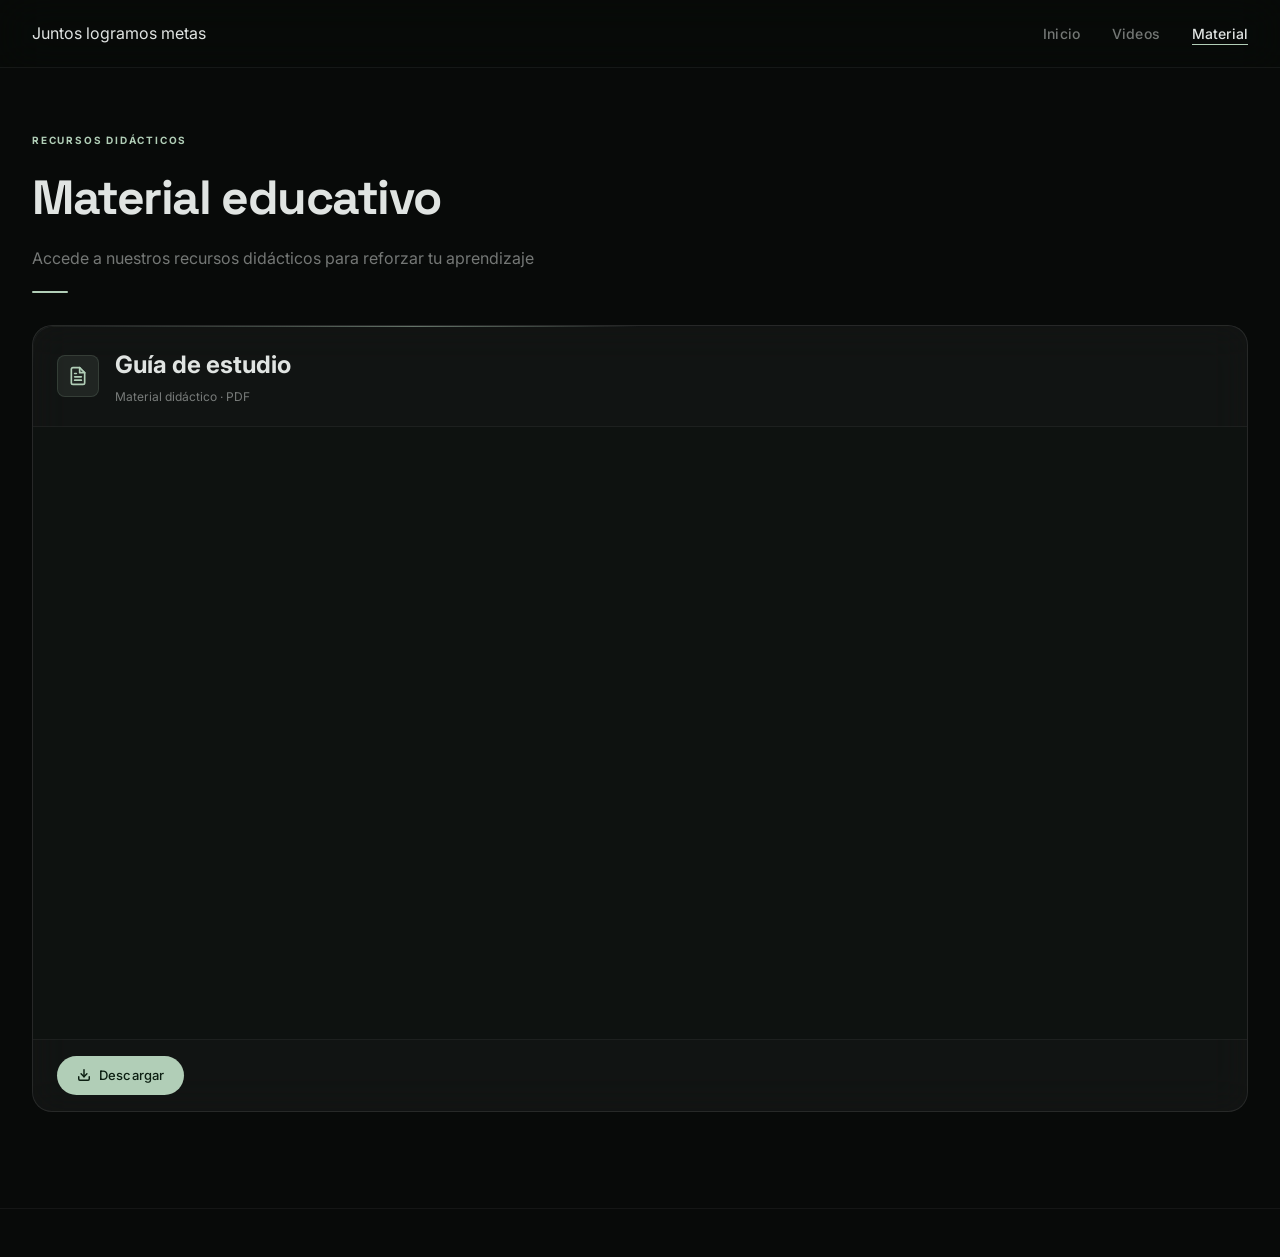
==== material.html @ 93a972b5 "Preliminary page design" ====
<!DOCTYPE html>
<html lang="es">
<head>
  <meta charset="UTF-8">
  <meta name="viewport" content="width=device-width, initial-scale=1.0">
  <title>Material — Juntos logramos metas</title>
  <meta name="description" content="Accede a nuestros recursos didácticos para reforzar tu aprendizaje.">
  <link rel="preconnect" href="https://fonts.googleapis.com">
  <link rel="preconnect" href="https://fonts.gstatic.com" crossorigin>
  <link href="https://fonts.googleapis.com/css2?family=Space+Grotesk:wght@400;500;600;700&family=Inter:wght@400;500;600&display=swap" rel="stylesheet">
  <link rel="stylesheet" href="styles.css">
</head>
<body>

  <!-- ===== NAV ===== -->
  <header>
    <nav class="nav" aria-label="Navegación principal">
      <p>Juntos logramos metas</p>
      <ul class="nav-links" role="list">
        <li><a href="index.html">Inicio</a></li>
        <li><a href="videos.html">Videos</a></li>
        <li><a href="material.html" class="active" aria-current="page">Material</a></li>
      </ul>
    </nav>
  </header>

  <main class="page-shell">

    <!-- Page header -->
    <div class="page-header-block">
      <span class="page-eyebrow">Recursos didácticos</span>
      <h1 class="page-title">Material educativo</h1>
      <p class="page-subtitle">
        Accede a nuestros recursos didácticos para reforzar tu aprendizaje
      </p>
      <div class="page-rule"></div>
    </div>

    <!-- PDF viewer -->
    <div class="material-layout">
      <div class="glass-card pdf-card">

        <div class="pdf-card-head">
          <div class="pdf-icon" aria-hidden="true">
            <svg viewBox="0 0 24 24">
              <path d="M14 2H6a2 2 0 0 0-2 2v16a2 2 0 0 0 2 2h12a2 2 0 0 0 2-2V8z"/>
              <polyline points="14 2 14 8 20 8"/>
              <line x1="16" y1="13" x2="8" y2="13"/>
              <line x1="16" y1="17" x2="8" y2="17"/>
              <polyline points="10 9 9 9 8 9"/>
            </svg>
          </div>
          <div class="pdf-card-head-info">
            <h2>Guía de estudio</h2>
            <p class="pdf-meta">Material didáctico · PDF</p>
          </div>
        </div>

        <div class="pdf-embed-box">
          <iframe
            class="pdf-embed"
            src="assets/material.pdf"
            title="Material educativo en PDF"
            aria-label="Guía de estudio en formato PDF"
          ></iframe>
          <div class="pdf-fallback" role="alert" aria-live="polite">
            <svg viewBox="0 0 24 24" fill="none" stroke="currentColor" stroke-width="1.5" stroke-linecap="round" stroke-linejoin="round" aria-hidden="true" width="40" height="40">
              <path d="M14 2H6a2 2 0 0 0-2 2v16a2 2 0 0 0 2 2h12a2 2 0 0 0 2-2V8z"/>
              <polyline points="14 2 14 8 20 8"/>
            </svg>
            <p>Tu navegador no puede mostrar este PDF en línea.</p>
            <a href="assets/material.pdf" class="btn btn-primary" download>
              <svg width="14" height="14" viewBox="0 0 24 24" fill="none" stroke="currentColor" stroke-width="2.5" stroke-linecap="round" stroke-linejoin="round" aria-hidden="true">
                <path d="M21 15v4a2 2 0 0 1-2 2H5a2 2 0 0 1-2-2v-4"/>
                <polyline points="7 10 12 15 17 10"/>
                <line x1="12" y1="15" x2="12" y2="3"/>
              </svg>
              Descargar PDF
            </a>
          </div>
        </div>

        <div class="pdf-actions">
          <a href="assets/material.pdf" class="btn btn-primary" download>
            <svg width="14" height="14" viewBox="0 0 24 24" fill="none" stroke="currentColor" stroke-width="2.5" stroke-linecap="round" stroke-linejoin="round" aria-hidden="true">
              <path d="M21 15v4a2 2 0 0 1-2 2H5a2 2 0 0 1-2-2v-4"/>
              <polyline points="7 10 12 15 17 10"/>
              <line x1="12" y1="15" x2="12" y2="3"/>
            </svg>
            Descargar
          </a>
        </div>

      </div>
    </div>

  </main>

  <!-- ===== FOOTER ===== -->
  <footer class="footer"></footer>

  <script src="script.js"></script>
</body>
</html>
---- styles.css ----
/* =====================================================
   Juntos logramos metas — Shared Design System
   Cinematic · Dark · Glassmorphism · Minimal
   ===================================================== */

/* ===== CUSTOM PROPERTIES ===== */
:root {
  /* Color tokens */
  --bg:                #080a09;
  --surface:           #0e1210;
  --surface-raised:    #141918;
  --primary:           #b1ceb7;
  --primary-glow:      rgba(177, 206, 183, 0.12);
  --primary-dim:       rgba(177, 206, 183, 0.55);
  --secondary:         #8ba892;
  --on-surface:        #e0e4e2;
  --on-surface-muted:  rgba(224, 228, 226, 0.5);

  /* Glass tokens */
  --glass-bg:          rgba(255, 255, 255, 0.042);
  --glass-bg-hover:    rgba(255, 255, 255, 0.075);
  --glass-border:      rgba(255, 255, 255, 0.09);
  --glass-border-top:  rgba(255, 255, 255, 0.16);

  /* Spacing (4-based scale) */
  --sp-1:  4px;
  --sp-2:  8px;
  --sp-3:  12px;
  --sp-4:  16px;
  --sp-5:  20px;
  --sp-6:  24px;
  --sp-8:  32px;
  --sp-10: 40px;
  --sp-12: 48px;
  --sp-16: 64px;
  --sp-20: 80px;
  --sp-24: 96px;

  /* Radius */
  --r-sm:   8px;
  --r-md:   14px;
  --r-lg:   20px;
  --r-xl:   28px;
  --r-full: 9999px;

  /* Typography */
  --font-head: 'Space Grotesk', system-ui, sans-serif;
  --font-body: 'Inter', system-ui, sans-serif;

  /* Motion */
  --ease-spring: cubic-bezier(0.34, 1.3, 0.64, 1);
  --ease-out:    cubic-bezier(0.22, 1, 0.36, 1);
  --ease-in-out: cubic-bezier(0.4, 0, 0.2, 1);
  --dur-xs:  100ms;
  --dur-sm:  180ms;
  --dur-md:  280ms;
  --dur-lg:  500ms;
  --dur-xl:  700ms;

  /* Z-index scale */
  --z-base:    0;
  --z-card:   10;
  --z-sticky: 40;
  --z-nav:   100;
}

/* ===== RESET ===== */
*, *::before, *::after {
  box-sizing: border-box;
  margin: 0;
  padding: 0;
}
html {
  scroll-behavior: smooth;
  -webkit-text-size-adjust: 100%;
}
body {
  background: var(--bg);
  color: var(--on-surface);
  font-family: var(--font-body);
  font-size: 16px;
  line-height: 1.6;
  -webkit-font-smoothing: antialiased;
  -moz-osx-font-smoothing: grayscale;
  overflow-x: hidden;
}
a { color: inherit; text-decoration: none; }
img, video { display: block; max-width: 100%; }
button { font: inherit; cursor: pointer; border: none; background: none; }

/* ===== NAV ===== */
.nav {
  position: fixed;
  inset: 0 0 auto;
  z-index: var(--z-nav);
  display: flex;
  align-items: center;
  justify-content: space-between;
  padding: 0 var(--sp-8);
  height: 68px;
  background: rgba(8, 10, 9, 0.4);
  backdrop-filter: blur(24px) saturate(1.6);
  -webkit-backdrop-filter: blur(24px) saturate(1.6);
  border-bottom: 1px solid rgba(255, 255, 255, 0.06);
  transition: background var(--dur-md) var(--ease-out),
              border-color var(--dur-md) var(--ease-out);
}
.nav.scrolled {
  background: rgba(8, 10, 9, 0.82);
  border-color: rgba(255, 255, 255, 0.09);
}
.nav-logo {
  font-family: var(--font-head);
  font-size: 17px;
  font-weight: 600;
  letter-spacing: -0.025em;
  color: var(--on-surface);
}
.nav-links {
  display: flex;
  gap: var(--sp-8);
  list-style: none;
}
.nav-links a {
  position: relative;
  font-size: 14px;
  font-weight: 500;
  letter-spacing: 0.01em;
  color: var(--on-surface-muted);
  transition: color var(--dur-sm) var(--ease-out);
  padding-bottom: 3px;
}
.nav-links a::after {
  content: '';
  position: absolute;
  bottom: 0;
  left: 0;
  width: 0;
  height: 1px;
  background: var(--primary);
  transition: width var(--dur-md) var(--ease-out);
}
.nav-links a:hover { color: var(--on-surface); }
.nav-links a.active { color: var(--on-surface); }
.nav-links a.active::after,
.nav-links a:hover::after { width: 100%; }

/* Mobile nav hamburger (hidden by default on desktop) */
.nav-hamburger {
  display: none;
  width: 44px;
  height: 44px;
  align-items: center;
  justify-content: center;
  color: var(--on-surface);
}

/* ===== GLASS CARD ===== */
.glass-card {
  position: relative;
  background: var(--glass-bg);
  backdrop-filter: blur(20px) saturate(1.4);
  -webkit-backdrop-filter: blur(20px) saturate(1.4);
  border: 1px solid var(--glass-border);
  border-top-color: var(--glass-border-top);
  border-left-color: rgba(255, 255, 255, 0.12);
  border-radius: var(--r-lg);
  isolation: isolate;
  overflow: hidden;
}

/* @property enables smooth CSS-only angle interpolation for the border glow */
@property --glow-angle {
  syntax: '<angle>';
  inherits: false;
  initial-value: 0deg;
}

/* Animated border glow — a soft highlight orbits the card edge */
.glass-card::after,
.flip-face::after {
  content: '';
  position: absolute;
  inset: 0;
  border-radius: inherit;
  pointer-events: none;
  z-index: 2;
  padding: 1px;
  background: conic-gradient(
    from var(--glow-angle) at 50% 50%,
    transparent 0deg,
    transparent 300deg,
    rgba(177, 206, 183, 0.28) 315deg,
    rgba(177, 206, 183, 0.52) 330deg,
    rgba(177, 206, 183, 0.28) 345deg,
    transparent 360deg
  );
  -webkit-mask:
    linear-gradient(#fff 0 0) content-box,
    linear-gradient(#fff 0 0);
  -webkit-mask-composite: xor;
  mask:
    linear-gradient(#fff 0 0) content-box,
    linear-gradient(#fff 0 0);
  mask-composite: exclude;
  animation: border-glow-spin var(--glow-dur, 8s) linear var(--glow-delay, 0s) infinite;
}

@keyframes border-glow-spin {
  to { --glow-angle: 360deg; }
}

/* ===== HERO SECTION ===== */
.hero {
  position: relative;
  height: 100dvh;
  min-height: 580px;
  display: flex;
  align-items: center;
  overflow: hidden;
}
.hero-video-wrap {
  position: absolute;
  inset: 0;
  z-index: 0;
  will-change: transform;
}
.hero-video {
  width: 100%;
  height: 100%;
  object-fit: cover;
  will-change: transform, opacity;
  transform-origin: center center;
}
/* Directional overlay: strong left fade for text legibility */
.hero-overlay {
  position: absolute;
  inset: 0;
  z-index: 1;
  background:
    linear-gradient(90deg,
      rgba(8, 10, 9, 0.92) 0%,
      rgba(8, 10, 9, 0.65) 40%,
      rgba(8, 10, 9, 0.20) 70%,
      rgba(8, 10, 9, 0.05) 100%
    ),
    linear-gradient(180deg,
      rgba(8, 10, 9, 0.0) 50%,
      rgba(8, 10, 9, 0.85) 100%
    );
  pointer-events: none;
}
/* Scroll-driven fog: this element's opacity is driven by JS */
.hero-fog-veil {
  position: absolute;
  inset: 0;
  z-index: 2;
  background: var(--bg);
  opacity: 0;
  pointer-events: none;
  transition: none; /* driven by JS rAF */
}
.hero-content {
  position: relative;
  z-index: 3;
  width: 100%;
  max-width: 1280px;
  margin: 0 auto;
  padding: 0 var(--sp-8);
}
.hero-eyebrow {
  display: inline-flex;
  align-items: center;
  gap: var(--sp-2);
  font-size: 11px;
  font-weight: 600;
  letter-spacing: 0.14em;
  text-transform: uppercase;
  color: var(--primary);
  margin-bottom: var(--sp-4);
  opacity: 0;
  transform: translateY(14px);
  animation: fade-up 0.75s var(--ease-out) 0.15s forwards;
}
.hero-eyebrow-line {
  display: block;
  width: 24px;
  height: 1px;
  background: var(--primary);
  flex-shrink: 0;
}
.hero-title {
  font-family: var(--font-head);
  font-size: clamp(38px, 5.5vw, 70px);
  font-weight: 700;
  letter-spacing: -0.035em;
  line-height: 1.07;
  color: var(--on-surface);
  max-width: 12ch;
  margin-bottom: var(--sp-5);
  opacity: 0;
  transform: translateY(18px);
  animation: fade-up 0.85s var(--ease-out) 0.3s forwards;
}
.hero-lead {
  font-size: clamp(15px, 1.35vw, 18px);
  line-height: 1.7;
  color: var(--on-surface-muted);
  max-width: 46ch;
  margin-bottom: 0;
  opacity: 0;
  transform: translateY(18px);
  animation: fade-up 0.85s var(--ease-out) 0.46s forwards;
}
.hero-scroll-indicator {
  position: absolute;
  bottom: var(--sp-10);
  left: 50%;
  transform: translateX(-50%);
  z-index: 3;
  display: flex;
  flex-direction: column;
  align-items: center;
  gap: var(--sp-2);
  opacity: 0;
  animation: fade-up 1s var(--ease-out) 1.1s forwards;
}
.hero-scroll-label {
  font-size: 9px;
  font-weight: 600;
  letter-spacing: 0.18em;
  text-transform: uppercase;
  color: var(--on-surface-muted);
}
.hero-scroll-line {
  width: 1px;
  height: 44px;
  background: linear-gradient(to bottom, var(--primary-dim), transparent);
  animation: scroll-breathe 2.2s ease-in-out 2s infinite;
}
@keyframes scroll-breathe {
  0%, 100% { opacity: 0.7; transform: scaleY(1); transform-origin: top; }
  50%       { opacity: 0.3; transform: scaleY(0.6); transform-origin: top; }
}

/* ===== FOG ENVIRONMENT (shared Mission+Vision + Values) ===== */
.fog-environment {
  position: relative;
  background: var(--bg);
  /* Subtle atmospheric glows */
  background-image:
    radial-gradient(ellipse 70% 50% at 8% 20%,  rgba(177,206,183, 0.055) 0%, transparent 55%),
    radial-gradient(ellipse 55% 45% at 92% 80%, rgba(177,206,183, 0.04)  0%, transparent 50%),
    radial-gradient(ellipse 40% 30% at 50% 50%, rgba(177,206,183, 0.025) 0%, transparent 60%);
}
/* Slow-drifting ambient mist */
.fog-environment::before {
  content: '';
  position: absolute;
  inset: -20% -10%;
  background:
    radial-gradient(ellipse 60% 40% at 30% 60%, rgba(177,206,183, 0.03) 0%, transparent 70%),
    radial-gradient(ellipse 50% 35% at 70% 30%, rgba(177,206,183, 0.025) 0%, transparent 65%);
  animation: fog-drift 18s ease-in-out infinite alternate;
  pointer-events: none;
  z-index: 0;
}
@keyframes fog-drift {
  0%   { transform: translate(0, 0) scale(1); }
  100% { transform: translate(2%, 1.5%) scale(1.04); }
}

/* ===== MISSION + VISION SECTION ===== */
.mv-section {
  position: relative;
  z-index: 1;
  padding: var(--sp-24) var(--sp-8) var(--sp-12);
  max-width: 1280px;
  margin: 0 auto;
}
.section-label {
  display: block;
  font-size: 10px;
  font-weight: 700;
  letter-spacing: 0.18em;
  text-transform: uppercase;
  color: var(--primary);
  margin-bottom: var(--sp-3);
}
.section-title {
  font-family: var(--font-head);
  font-size: clamp(26px, 3vw, 38px);
  font-weight: 700;
  letter-spacing: -0.028em;
  color: var(--on-surface);
  margin-bottom: var(--sp-8);
}
.section-rule {
  width: 36px;
  height: 2px;
  background: var(--primary);
  border-radius: var(--r-full);
  margin-bottom: var(--sp-8);
}
.mv-grid {
  display: grid;
  grid-template-columns: 1fr 1fr;
  gap: var(--sp-5);
}

/* ===== 3D FLIP CARD ===== */
.flip-card {
  perspective: 1100px;
  height: 300px;
}
.flip-inner {
  position: relative;
  width: 100%;
  height: 100%;
  transform-style: preserve-3d;
  transition: transform var(--dur-xl) var(--ease-spring);
  will-change: transform;
}
.flip-card:hover .flip-inner {
  transform: rotateY(180deg);
}
/* Touch fallback: tap to toggle */
.flip-card.flipped .flip-inner {
  transform: rotateY(180deg);
}
.flip-face {
  position: absolute;
  inset: 0;
  backface-visibility: hidden;
  -webkit-backface-visibility: hidden;
  border-radius: var(--r-lg);
  overflow: hidden;
  /* Glass styling */
  background: var(--glass-bg);
  backdrop-filter: blur(24px) saturate(1.4);
  -webkit-backdrop-filter: blur(24px) saturate(1.4);
  border: 1px solid var(--glass-border);
  border-top-color: var(--glass-border-top);
  border-left-color: rgba(255,255,255,0.12);
  isolation: isolate;
}
.flip-front {
  display: flex;
  flex-direction: column;
  align-items: center;
  justify-content: center;
  gap: var(--sp-4);
  padding: var(--sp-8);
  text-align: center;
}
.flip-back {
  transform: rotateY(180deg);
  display: flex;
  flex-direction: column;
  justify-content: center;
  padding: var(--sp-8) var(--sp-6);
  gap: var(--sp-3);
}
.flip-icon-ring {
  width: 60px;
  height: 60px;
  border-radius: var(--r-full);
  border: 1px solid rgba(177,206,183,0.25);
  background: rgba(177,206,183,0.08);
  display: flex;
  align-items: center;
  justify-content: center;
  flex-shrink: 0;
  transition: background var(--dur-md) var(--ease-out),
              border-color var(--dur-md) var(--ease-out);
}
.flip-card:hover .flip-icon-ring {
  background: rgba(177,206,183,0.14);
  border-color: rgba(177,206,183,0.4);
}
.flip-icon-ring svg {
  width: 24px;
  height: 24px;
  stroke: var(--primary);
  stroke-width: 1.7;
  fill: none;
  stroke-linecap: round;
  stroke-linejoin: round;
}
.flip-front-title {
  font-family: var(--font-head);
  font-size: 21px;
  font-weight: 600;
  letter-spacing: -0.022em;
  color: var(--on-surface);
}
.flip-hint {
  display: flex;
  align-items: center;
  gap: 5px;
  font-size: 10px;
  font-weight: 600;
  letter-spacing: 0.1em;
  text-transform: uppercase;
  color: var(--on-surface-muted);
  margin-top: var(--sp-1);
}
.flip-hint svg {
  width: 12px;
  height: 12px;
  stroke: var(--on-surface-muted);
  stroke-width: 2;
  fill: none;
  animation: hint-bounce 2.4s ease-in-out infinite;
}
@keyframes hint-bounce {
  0%, 100% { transform: translateX(0); }
  50%       { transform: translateX(3px); }
}
.flip-back-tag {
  font-size: 9px;
  font-weight: 700;
  letter-spacing: 0.15em;
  text-transform: uppercase;
  color: var(--primary);
}
.flip-back-title {
  font-family: var(--font-head);
  font-size: 19px;
  font-weight: 600;
  letter-spacing: -0.02em;
  color: var(--on-surface);
  line-height: 1.2;
}
.flip-back-text {
  font-size: 14px;
  line-height: 1.7;
  color: var(--on-surface-muted);
}

/* ===== VALUES SECTION ===== */
.values-section {
  position: relative;
  z-index: 1;
  padding: var(--sp-12) var(--sp-8) var(--sp-24);
  max-width: 1280px;
  margin: 0 auto;
}
.values-header {
  display: flex;
  align-items: center;
  gap: var(--sp-4);
  margin-bottom: var(--sp-8);
}
.values-header-rule {
  flex: 1;
  height: 1px;
  background: linear-gradient(to right, rgba(177,206,183,0.3), transparent);
}
.values-grid {
  display: grid;
  grid-template-columns: repeat(5, 1fr);
  gap: var(--sp-4);
}
.value-card {
  display: flex;
  flex-direction: column;
  align-items: center;
  justify-content: center;
  gap: var(--sp-3);
  padding: var(--sp-5) var(--sp-4);
  text-align: center;
  cursor: default;
  border-radius: var(--r-md);
  /* 3D magnetic transform applied via JS */
  transform-style: preserve-3d;
  will-change: transform;
  transition: transform var(--dur-md) var(--ease-out),
              box-shadow var(--dur-md) var(--ease-out);
}
.value-card:hover {
  box-shadow: 0 16px 48px rgba(0,0,0,0.55), 0 0 0 1px rgba(177,206,183,0.18) inset;
}
.value-icon {
  width: 48px;
  height: 48px;
  border-radius: var(--r-full);
  background: rgba(177,206,183,0.07);
  border: 1px solid rgba(177,206,183,0.12);
  display: flex;
  align-items: center;
  justify-content: center;
  transition: background var(--dur-md) var(--ease-out),
              border-color var(--dur-md) var(--ease-out),
              transform var(--dur-md) var(--ease-spring);
}
.value-card:hover .value-icon {
  background: rgba(177,206,183,0.14);
  border-color: rgba(177,206,183,0.3);
  transform: scale(1.12) translateZ(8px);
}
.value-icon svg {
  width: 20px;
  height: 20px;
  stroke: var(--primary);
  stroke-width: 1.8;
  fill: none;
  stroke-linecap: round;
  stroke-linejoin: round;
}
.value-label {
  font-size: 11px;
  font-weight: 600;
  letter-spacing: 0.08em;
  text-transform: uppercase;
  color: var(--on-surface-muted);
  transition: color var(--dur-sm) var(--ease-out);
}
.value-card:hover .value-label {
  color: var(--primary);
}

/* ===== FOOTER ===== */
.footer {
  position: relative;
  z-index: 1;
  border-top: 1px solid rgba(255,255,255,0.05);
  padding: var(--sp-6) var(--sp-8);
}
.footer-inner {
  max-width: 1280px;
  margin: 0 auto;
  display: flex;
  justify-content: space-between;
  align-items: center;
  gap: var(--sp-4);
  flex-wrap: wrap;
}
.footer-brand {
  font-family: var(--font-head);
  font-size: 15px;
  font-weight: 600;
  letter-spacing: -0.02em;
  color: var(--on-surface);
}
.footer-copy {
  font-size: 12px;
  color: var(--on-surface-muted);
}

/* ===== PAGE LAYOUT (videos + material) ===== */
.page-shell {
  padding-top: 68px;
  min-height: 100dvh;
}
.page-header-block {
  padding: var(--sp-16) var(--sp-8) var(--sp-8);
  max-width: 1280px;
  margin: 0 auto;
}
.page-eyebrow {
  display: block;
  font-size: 10px;
  font-weight: 700;
  letter-spacing: 0.18em;
  text-transform: uppercase;
  color: var(--primary);
  margin-bottom: var(--sp-3);
}
.page-title {
  font-family: var(--font-head);
  font-size: clamp(30px, 4vw, 48px);
  font-weight: 700;
  letter-spacing: -0.03em;
  color: var(--on-surface);
  margin-bottom: var(--sp-2);
}
.page-subtitle {
  font-size: 16px;
  line-height: 1.65;
  color: var(--on-surface-muted);
  max-width: 52ch;
}
.page-rule {
  width: 36px;
  height: 2px;
  background: var(--primary);
  border-radius: var(--r-full);
  margin-top: var(--sp-5);
}

/* ===== VIDEOS GRID ===== */
.videos-grid {
  display: grid;
  grid-template-columns: repeat(auto-fill, minmax(300px, 1fr));
  gap: var(--sp-5);
  padding: 0 var(--sp-8) var(--sp-24);
  max-width: 1280px;
  margin: 0 auto;
}
.video-card {
  display: flex;
  flex-direction: column;
  border-radius: var(--r-md);
  overflow: hidden;
  border: 1px solid var(--glass-border);
  background: var(--glass-bg);
  /* Reveal + hover transitions share the same declaration */
  transition:
    opacity  0.52s var(--ease-out) var(--reveal-delay, 0ms),
    transform var(--dur-md) var(--ease-out) var(--reveal-delay, 0ms),
    box-shadow var(--dur-md) var(--ease-out),
    border-color var(--dur-md) var(--ease-out);
  /* Scroll reveal start state */
  opacity: 0;
  transform: translateY(20px);
}
.video-card.visible {
  opacity: 1;
  transform: translateY(0);
  --reveal-delay: 0ms; /* reset after reveal so hover is instant */
}
.video-card:hover {
  transform: translateY(-5px);
  box-shadow: 0 24px 64px rgba(0,0,0,0.55);
  border-color: rgba(255,255,255,0.14);
}
.video-frame {
  aspect-ratio: 16 / 9;
  background: var(--surface-raised);
  overflow: hidden;
  flex-shrink: 0;
}
.video-frame iframe {
  width: 100%;
  height: 100%;
  border: none;
  display: block;
}
.video-body {
  padding: var(--sp-4) var(--sp-5) var(--sp-5);
  display: flex;
  flex-direction: column;
  gap: 6px;
  border-top: 1px solid rgba(255,255,255,0.05);
}
.video-body h3 {
  font-family: var(--font-head);
  font-size: 15px;
  font-weight: 600;
  letter-spacing: -0.015em;
  color: var(--on-surface);
  line-height: 1.3;
}
.video-body p {
  font-size: 13px;
  line-height: 1.6;
  color: var(--on-surface-muted);
}

/* ===== MATERIAL / PDF ===== */
.material-layout {
  padding: 0 var(--sp-8) var(--sp-24);
  max-width: 1280px;
  margin: 0 auto;
}
.pdf-card {
  border-radius: var(--r-lg);
  overflow: hidden;
  border: 1px solid var(--glass-border);
  background: var(--glass-bg);
}
.pdf-card-head {
  display: flex;
  align-items: center;
  gap: var(--sp-4);
  padding: var(--sp-5) var(--sp-6);
  border-bottom: 1px solid rgba(255,255,255,0.05);
}
.pdf-icon {
  width: 42px;
  height: 42px;
  border-radius: var(--r-sm);
  background: rgba(177,206,183,0.09);
  border: 1px solid rgba(177,206,183,0.15);
  display: flex;
  align-items: center;
  justify-content: center;
  flex-shrink: 0;
}
.pdf-icon svg {
  width: 20px;
  height: 20px;
  stroke: var(--primary);
  stroke-width: 2;
  fill: none;
  stroke-linecap: round;
  stroke-linejoin: round;
}
.pdf-card-head-info h3 {
  font-family: var(--font-head);
  font-size: 17px;
  font-weight: 600;
  letter-spacing: -0.015em;
  color: var(--on-surface);
}
.pdf-meta {
  font-size: 12px;
  color: var(--on-surface-muted);
  margin-top: 2px;
}
.pdf-embed-box {
  position: relative;
  height: 68vh;
  min-height: 380px;
  background: var(--surface);
}
.pdf-embed {
  width: 100%;
  height: 100%;
  border: none;
  display: block;
}
.pdf-fallback {
  display: none;
  position: absolute;
  inset: 0;
  flex-direction: column;
  align-items: center;
  justify-content: center;
  gap: var(--sp-4);
  padding: var(--sp-8);
  text-align: center;
  background: var(--surface);
}
.pdf-fallback.visible { display: flex; }
.pdf-fallback p {
  font-size: 15px;
  color: var(--on-surface-muted);
  max-width: 28ch;
}
.pdf-actions {
  display: flex;
  gap: var(--sp-3);
  padding: var(--sp-4) var(--sp-6);
  border-top: 1px solid rgba(255,255,255,0.05);
  flex-wrap: wrap;
}

/* ===== BUTTONS ===== */
.btn {
  display: inline-flex;
  align-items: center;
  gap: var(--sp-2);
  padding: 9px 20px;
  border-radius: var(--r-full);
  font-family: var(--font-body);
  font-size: 13px;
  font-weight: 500;
  letter-spacing: 0.01em;
  cursor: pointer;
  border: none;
  position: relative;
  overflow: hidden;
  transition: transform var(--dur-sm) var(--ease-out),
              box-shadow var(--dur-sm) var(--ease-out),
              background var(--dur-sm) var(--ease-out);
}
.btn-primary {
  background: var(--primary);
  color: #0c1f12;
}
.btn-primary:hover {
  background: #c5ddc9;
  transform: translateY(-1px);
  box-shadow: 0 8px 28px rgba(177,206,183,0.28);
}
.btn-outline {
  background: transparent;
  color: var(--on-surface);
  border: 1px solid var(--glass-border);
}
.btn-outline:hover {
  background: var(--glass-bg);
  border-color: rgba(255,255,255,0.18);
}

/* ===== SCROLL REVEAL ===== */
.reveal {
  opacity: 0;
  transform: translateY(22px);
  transition: opacity 0.6s var(--ease-out), transform 0.6s var(--ease-out);
}
.reveal.visible {
  opacity: 1;
  transform: translateY(0);
}

/* ===== KEYFRAMES ===== */
@keyframes fade-up {
  to { opacity: 1; transform: translateY(0); }
}

/* ===== REDUCED MOTION ===== */
@media (prefers-reduced-motion: reduce) {
  *, *::before, *::after {
    animation-duration: 0.01ms !important;
    animation-iteration-count: 1 !important;
    transition-duration: 0.01ms !important;
  }
  .hero-eyebrow,
  .hero-title,
  .hero-lead,
  .hero-scroll-indicator { opacity: 1; transform: none; }
  .reveal, .video-card { opacity: 1; transform: none; }
  .flip-card:hover .flip-inner { transform: none; }
}

/* ===== RESPONSIVE ===== */
@media (max-width: 1024px) {
  .values-grid { grid-template-columns: repeat(3, 1fr); }
}
@media (max-width: 768px) {
  .nav { padding: 0 var(--sp-4); }
  .nav-links { gap: var(--sp-6); }
  .hero-content { padding: 0 var(--sp-4); }
  .mv-section { padding: var(--sp-16) var(--sp-4) var(--sp-8); }
  .mv-grid { grid-template-columns: 1fr; }
  .flip-card { height: 280px; }
  .values-section { padding: var(--sp-8) var(--sp-4) var(--sp-16); }
  .values-grid { grid-template-columns: repeat(2, 1fr); }
  .value-card:last-child { grid-column: span 2; }
  .footer { padding: var(--sp-5) var(--sp-4); }
  .page-header-block { padding: var(--sp-12) var(--sp-4) var(--sp-6); }
  .videos-grid { padding: 0 var(--sp-4) var(--sp-16); gap: var(--sp-4); }
  .material-layout { padding: 0 var(--sp-4) var(--sp-16); }
}
@media (max-width: 480px) {
  .nav-links { gap: var(--sp-5); }
  .nav-links a { font-size: 13px; }
  .hero-title { max-width: none; }
  .values-grid { grid-template-columns: repeat(2, 1fr); }
}
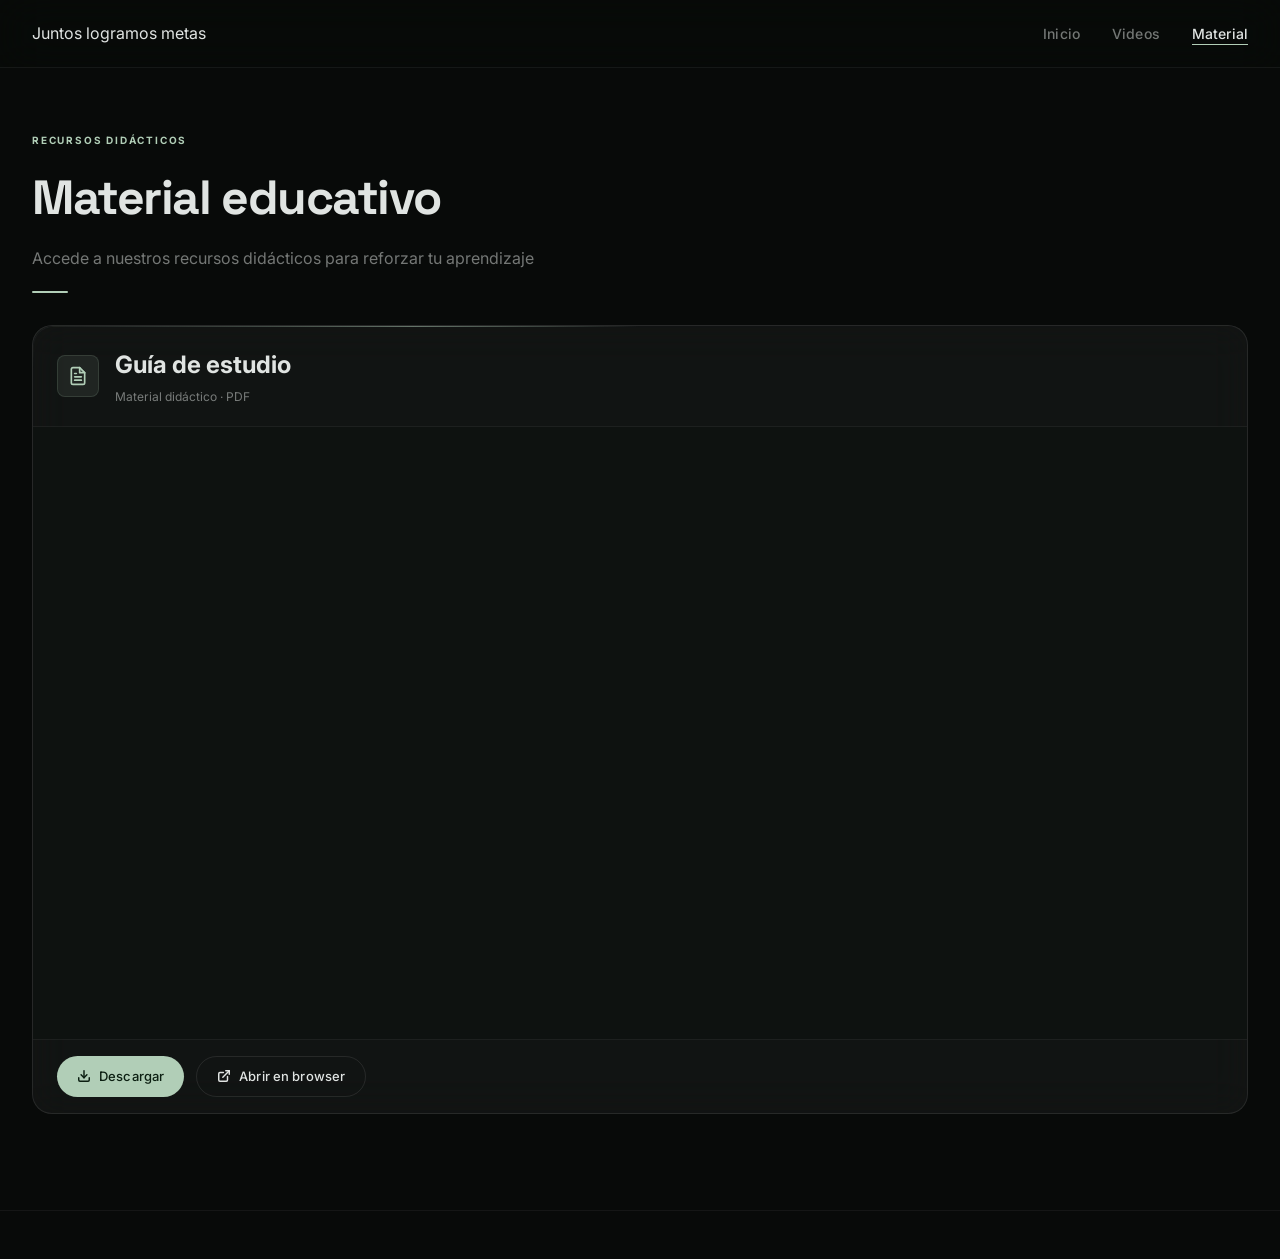
==== commit 5dcec4fe: "Update material.html" ====
--- a/material.html
+++ b/material.html
@@ -89,6 +89,14 @@
             </svg>
             Descargar
           </a>
+          <a href="assets/material.pdf" class="btn btn-outline" target="_blank" rel="noopener">
+            <svg width="14" height="14" viewBox="0 0 24 24" fill="none" stroke="currentColor" stroke-width="2.5" stroke-linecap="round" stroke-linejoin="round" aria-hidden="true">
+              <path d="M18 13v6a2 2 0 0 1-2 2H5a2 2 0 0 1-2-2V8a2 2 0 0 1 2-2h6"/>
+              <polyline points="15 3 21 3 21 9"/>
+              <line x1="10" y1="14" x2="21" y2="3"/>
+            </svg>
+            Abrir en browser
+          </a>
         </div>
 
       </div>
